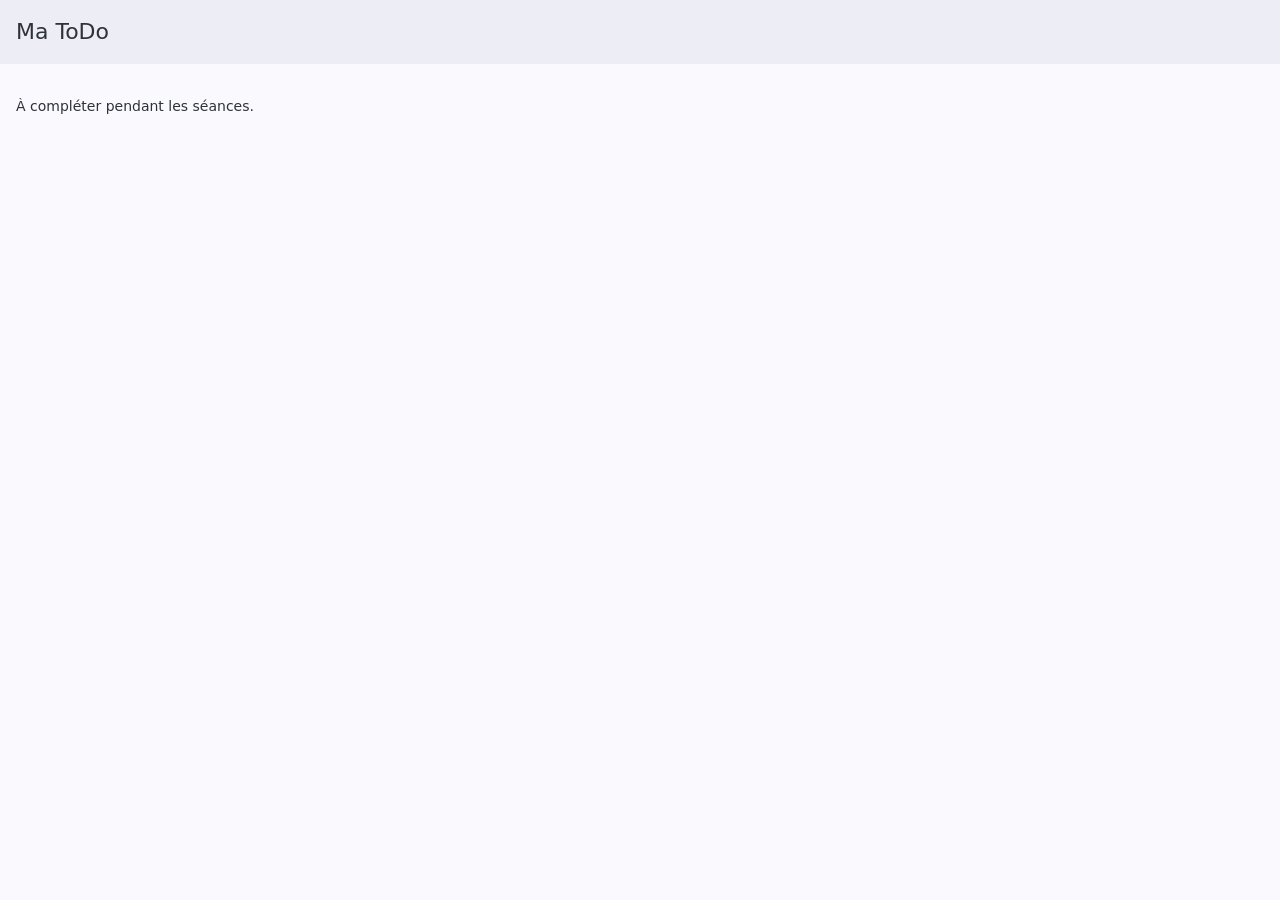
==== IFRAN-Codebase-F7-Day-1/index.html @ 6c20acf2 "premier" ====
<!doctype html>
<html lang="fr">
  <head>
    <meta charset="utf-8" />
    <meta
      name="viewport"
      content="width=device-width, initial-scale=1, maximum-scale=1, minimum-scale=1, viewport-fit=cover"
    />
    <meta name="theme-color" content="#e8590c" />
    <title>Ma ToDo</title>

    <!-- Framework7 (CSS) -->
    <link rel="stylesheet" href="lib/framework7-bundle.min.css" />
    <!-- Police d'icônes Framework7 -->
    <link
      rel="stylesheet"
      href="lib/framework7-icons/css/framework7-icons.css"
    />
    <!-- Styles de l'application -->
    <link rel="stylesheet" href="css/app.css" />
  </head>
  <body>
    <div id="app">
      <div class="view view-main view-init safe-areas">
        <div class="page">
          <!-- Barre de navigation (haut) -->
          <div class="navbar">
            <div class="navbar-bg"></div>
            <div class="navbar-inner">
              <div class="title">Ma ToDo</div>
            </div>
          </div>

          <div class="page-content">
            <!-- =====================================================
               SÉANCE 1 : afficher ici une liste de tâches EN DUR
                 (composant "list" avec des cases à cocher).-->
        
            <!--  SÉANCE 2 : ajouter un champ + un bouton, puis
                 générer la liste à partir d'un tableau JS
                 (voir js/app.js). Ajouter / supprimer une tâche.

               SÉANCE 3 : cocher/décocher, compteur, filtres,
                 puis sauvegarde avec localStorage.
               ===================================================== -->
            <div class="block">
              <p class="text-color-gray">À compléter pendant les séances.</p>
            </div>
          </div>
        </div>
      </div>
    </div>

    <!-- Framework7 (JS) -->
    <script src="lib/framework7-bundle.min.js"></script>
    <script src="js/app.js"></script>
  </body>
</html>
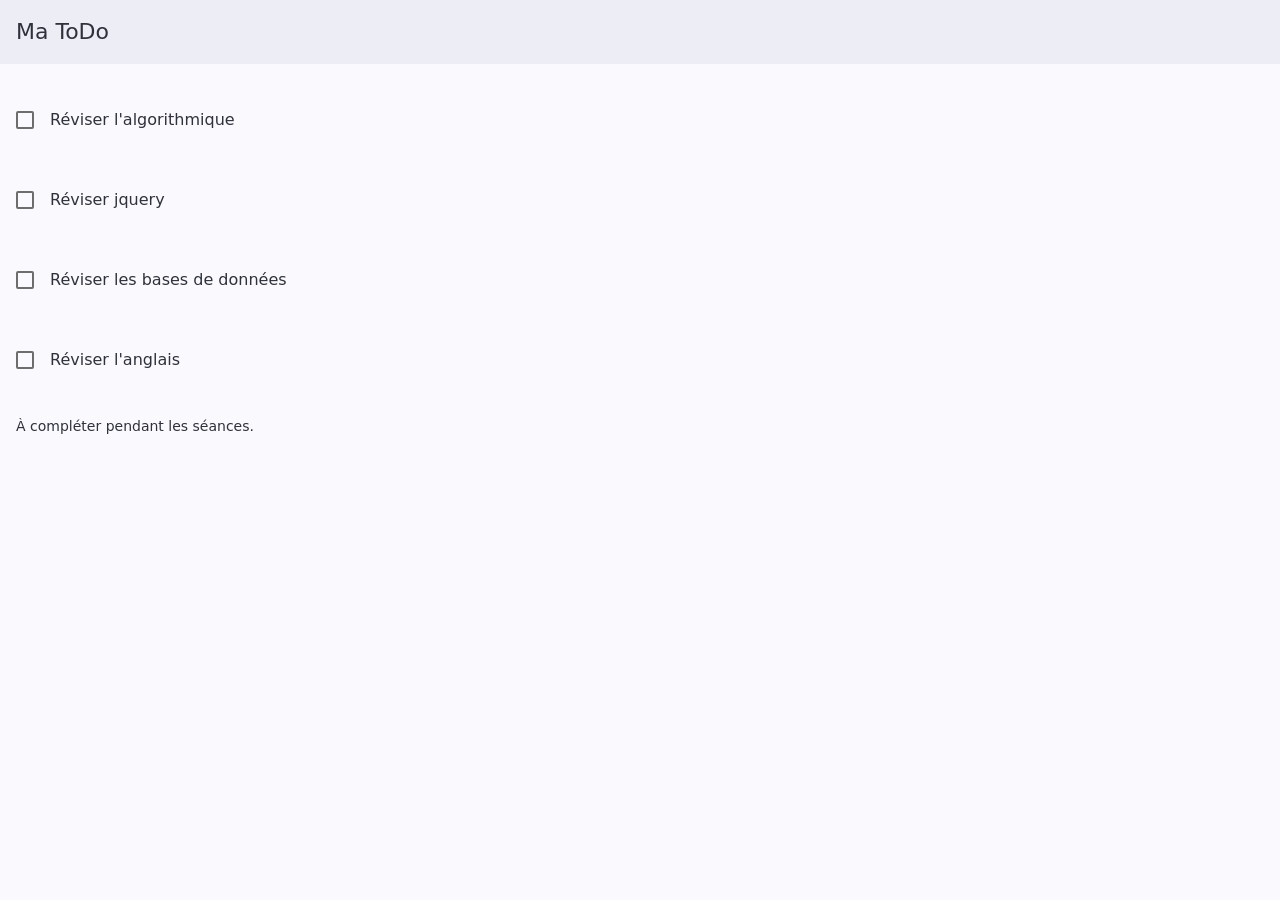
==== commit 95daa5e7: "modifications" ====
--- a/IFRAN-Codebase-F7-Day-1/index.html
+++ b/IFRAN-Codebase-F7-Day-1/index.html
@@ -35,7 +35,70 @@
             <!-- =====================================================
                SÉANCE 1 : afficher ici une liste de tâches EN DUR
                  (composant "list" avec des cases à cocher).-->
-        
+
+            <div class="list">
+              <ul>
+                <li class="item-content">
+                  <div class="item-media">
+                    <label class="checkbox">
+                      <input type="checkbox" />
+                      <i class="icon-checkbox"></i>
+                    </label>
+                  </div>
+                  <div class="item-inner">
+                    <div class="item-title">Réviser l'algorithmique</div>
+                  </div>
+                </li>
+              </ul>
+            </div>
+
+             <div class="list">
+              <ul>
+                <li class="item-content">
+                  <div class="item-media">
+                    <label class="checkbox">
+                      <input type="checkbox" />
+                      <i class="icon-checkbox"></i>
+                    </label>
+                  </div>
+                  <div class="item-inner">
+                    <div class="item-title">Réviser jquery</div>
+                  </div>
+                </li>
+              </ul>
+            </div>
+
+             <div class="list">
+              <ul>
+                <li class="item-content">
+                  <div class="item-media">
+                    <label class="checkbox">
+                      <input type="checkbox" />
+                      <i class="icon-checkbox"></i>
+                    </label>
+                  </div>
+                  <div class="item-inner">
+                    <div class="item-title">Réviser les bases de données</div>
+                  </div>
+                </li>
+              </ul>
+            </div>
+
+             <div class="list">
+              <ul>
+                <li class="item-content">
+                  <div class="item-media">
+                    <label class="checkbox">
+                      <input type="checkbox" />
+                      <i class="icon-checkbox"></i>
+                    </label>
+                  </div>
+                  <div class="item-inner">
+                    <div class="item-title">Réviser l'anglais</div>
+                  </div>
+                </li>
+              </ul>
+            </div>
             <!--  SÉANCE 2 : ajouter un champ + un bouton, puis
                  générer la liste à partir d'un tableau JS
                  (voir js/app.js). Ajouter / supprimer une tâche.
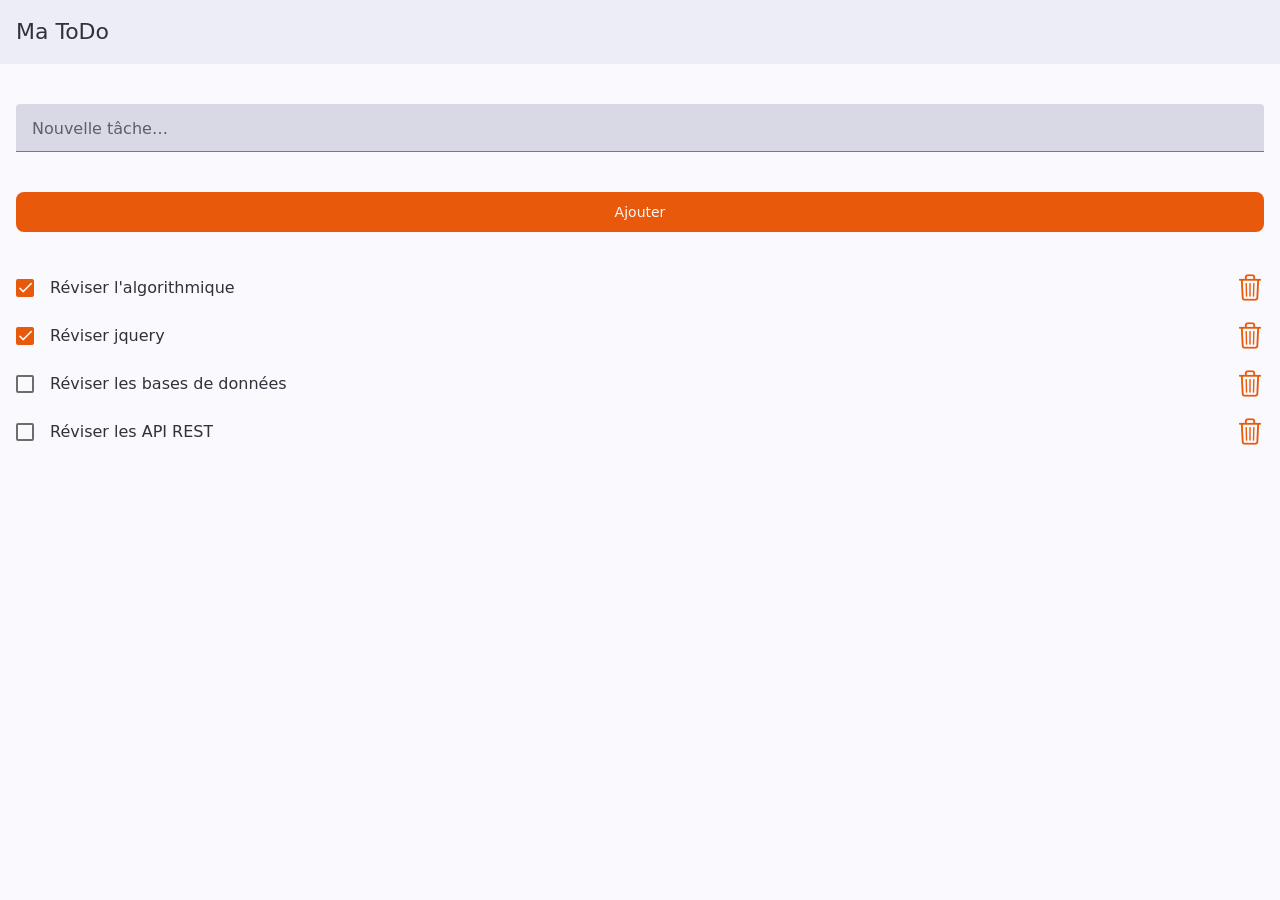
==== commit fe6d68ea: "Elements de la seance2" ====
--- a/IFRAN-Codebase-F7-Day-1/index.html
+++ b/IFRAN-Codebase-F7-Day-1/index.html
@@ -32,73 +32,27 @@
           </div>
 
           <div class="page-content">
-            <!-- =====================================================
-               SÉANCE 1 : afficher ici une liste de tâches EN DUR
-                 (composant "list" avec des cases à cocher).-->
+            <!--   -->
+<div class="list ">
+    <ul> 
+  <li class="item-content item-input"> 
+    <div class="item-inner"><div class="item-input-wrap"> 
+      <input type="text" id="champ-tache" placeholder="Nouvelle tâche…"> 
+    </div></div> 
+  </li> 
+</ul></div> 
+<div class="block"> 
+  <a href="#" class="button button-fill" id="btn-ajouter">Ajouter</a> 
+</div> 
 
-            <div class="list">
-              <ul>
-                <li class="item-content">
-                  <div class="item-media">
-                    <label class="checkbox">
-                      <input type="checkbox" />
-                      <i class="icon-checkbox"></i>
-                    </label>
-                  </div>
-                  <div class="item-inner">
-                    <div class="item-title">Réviser l'algorithmique</div>
-                  </div>
-                </li>
-              </ul>
+
+<!--    liste des taches -->
+         <div class="list">
+              <ul class="list-taches"></ul>
             </div>
+          </div>
 
-             <div class="list">
-              <ul>
-                <li class="item-content">
-                  <div class="item-media">
-                    <label class="checkbox">
-                      <input type="checkbox" />
-                      <i class="icon-checkbox"></i>
-                    </label>
-                  </div>
-                  <div class="item-inner">
-                    <div class="item-title">Réviser jquery</div>
-                  </div>
-                </li>
-              </ul>
-            </div>
-
-             <div class="list">
-              <ul>
-                <li class="item-content">
-                  <div class="item-media">
-                    <label class="checkbox">
-                      <input type="checkbox" />
-                      <i class="icon-checkbox"></i>
-                    </label>
-                  </div>
-                  <div class="item-inner">
-                    <div class="item-title">Réviser les bases de données</div>
-                  </div>
-                </li>
-              </ul>
-            </div>
-
-             <div class="list">
-              <ul>
-                <li class="item-content">
-                  <div class="item-media">
-                    <label class="checkbox">
-                      <input type="checkbox" />
-                      <i class="icon-checkbox"></i>
-                    </label>
-                  </div>
-                  <div class="item-inner">
-                    <div class="item-title">Réviser l'anglais</div>
-                  </div>
-                </li>
-              </ul>
-            </div>
+           
             <!--  SÉANCE 2 : ajouter un champ + un bouton, puis
                  générer la liste à partir d'un tableau JS
                  (voir js/app.js). Ajouter / supprimer une tâche.
